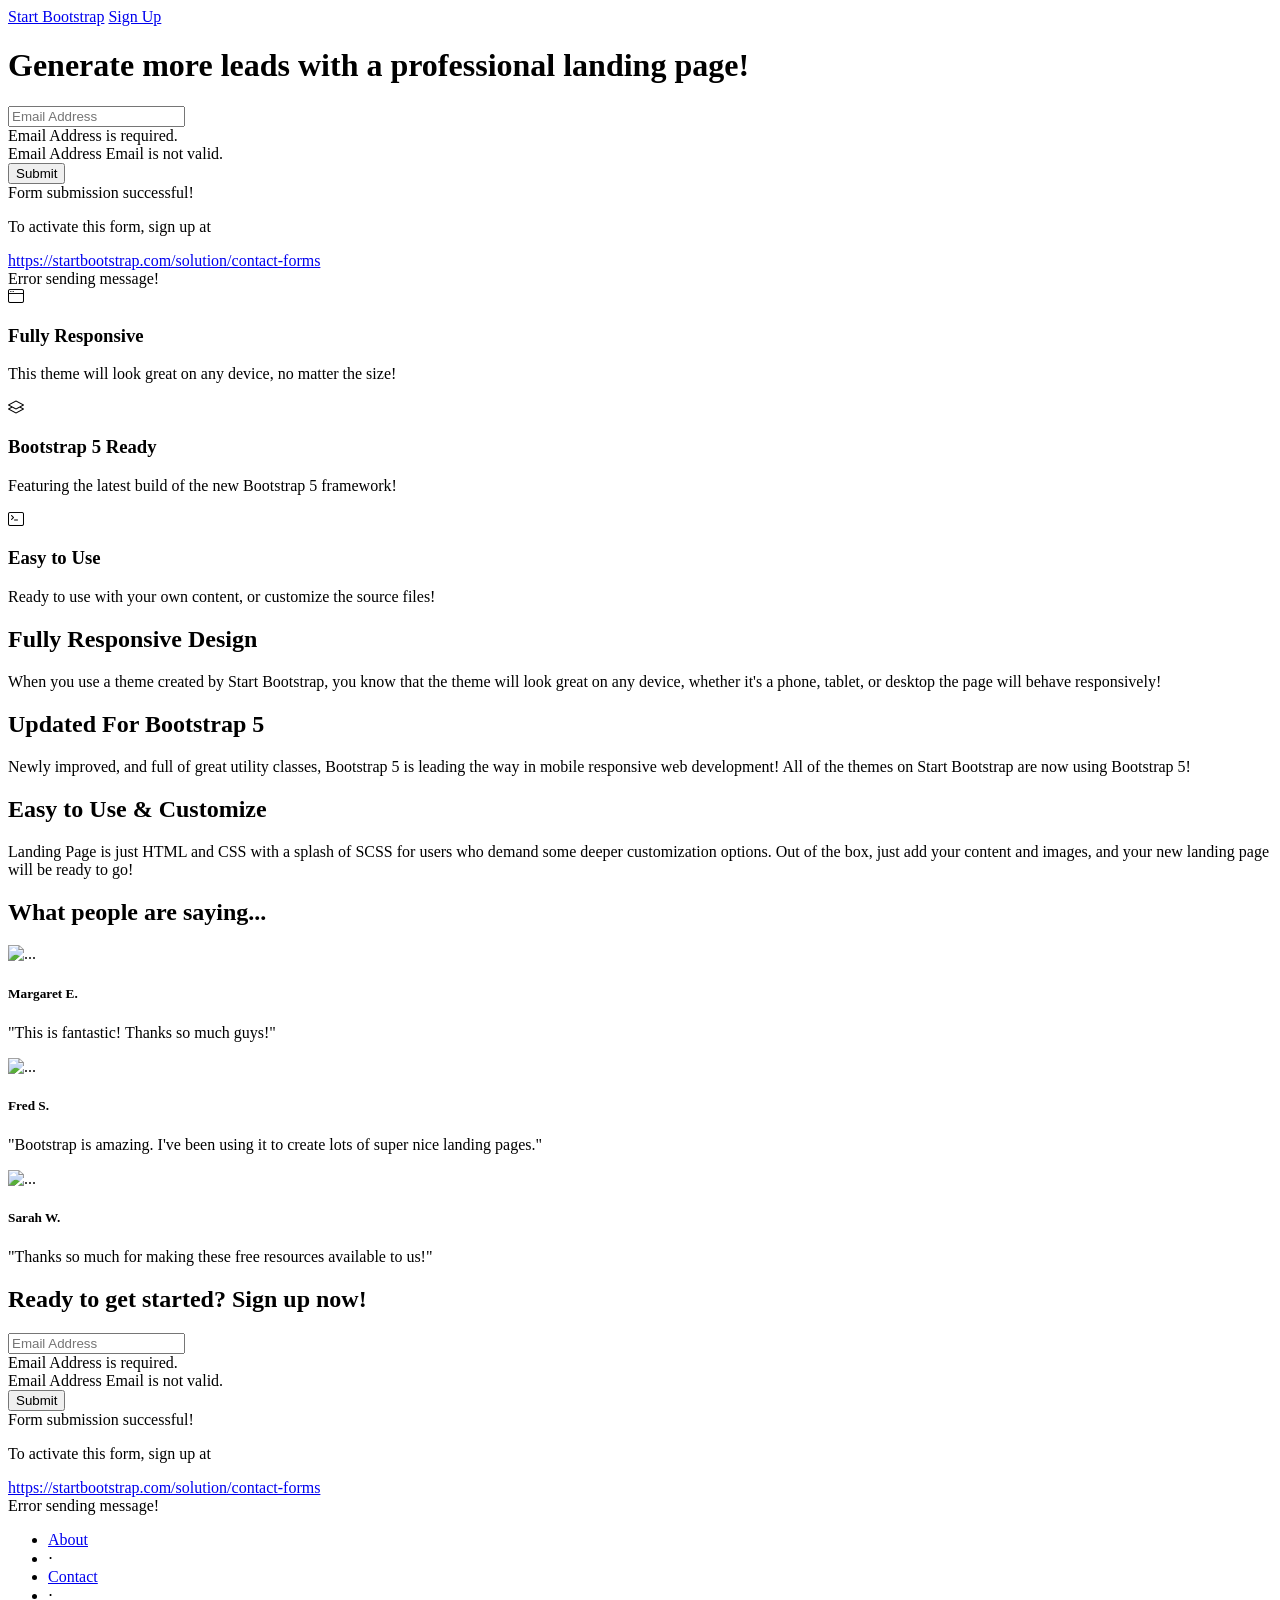
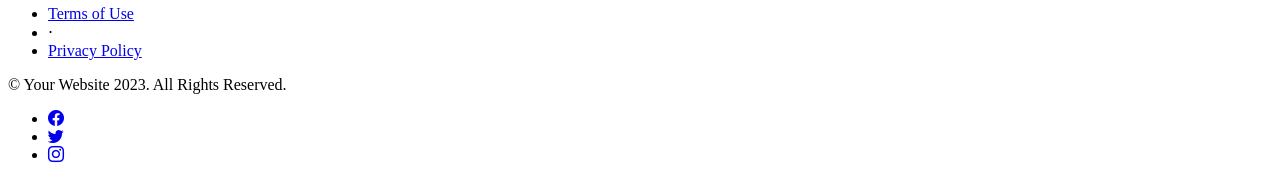
==== index.html @ b1d71d8c "first commit" ====
<!DOCTYPE html>
<html lang="en">
    <head>
        <meta charset="utf-8" />
        <meta name="viewport" content="width=device-width, initial-scale=1, shrink-to-fit=no" />
        <meta name="description" content="" />
        <meta name="author" content="" />
        <title>Olsens Cider</title>
        <!-- Favicon-->
        <link rel="icon" type="image/x-icon" href="assets/favicon.ico" />
        <!-- Bootstrap icons-->
        <link href="https://cdn.jsdelivr.net/npm/bootstrap-icons@1.5.0/font/bootstrap-icons.css" rel="stylesheet" type="text/css" />
        <!-- Google fonts-->
        <link href="https://fonts.googleapis.com/css?family=Lato:300,400,700,300italic,400italic,700italic" rel="stylesheet" type="text/css" />
        <!-- Core theme CSS (includes Bootstrap)-->
        <link href="css/styles.css" rel="stylesheet" />
    </head>
    <body>
        <!-- Navigation-->
        <nav class="navbar navbar-light bg-light static-top">
            <div class="container">
                <a class="navbar-brand" href="#!">Start Bootstrap</a>
                <a class="btn btn-primary" href="#signup">Sign Up</a>
            </div>
        </nav>
        <!-- Masthead-->
        <header class="masthead">
            <div class="container position-relative">
                <div class="row justify-content-center">
                    <div class="col-xl-6">
                        <div class="text-center text-white">
                            <!-- Page heading-->
                            <h1 class="mb-5">Generate more leads with a professional landing page!</h1>
                            <!-- Signup form-->
                            <!-- * * * * * * * * * * * * * * *-->
                            <!-- * * SB Forms Contact Form * *-->
                            <!-- * * * * * * * * * * * * * * *-->
                            <!-- This form is pre-integrated with SB Forms.-->
                            <!-- To make this form functional, sign up at-->
                            <!-- https://startbootstrap.com/solution/contact-forms-->
                            <!-- to get an API token!-->
                            <form class="form-subscribe" id="contactForm" data-sb-form-api-token="API_TOKEN">
                                <!-- Email address input-->
                                <div class="row">
                                    <div class="col">
                                        <input class="form-control form-control-lg" id="emailAddress" type="email" placeholder="Email Address" data-sb-validations="required,email" />
                                        <div class="invalid-feedback text-white" data-sb-feedback="emailAddress:required">Email Address is required.</div>
                                        <div class="invalid-feedback text-white" data-sb-feedback="emailAddress:email">Email Address Email is not valid.</div>
                                    </div>
                                    <div class="col-auto"><button class="btn btn-primary btn-lg disabled" id="submitButton" type="submit">Submit</button></div>
                                </div>
                                <!-- Submit success message-->
                                <!---->
                                <!-- This is what your users will see when the form-->
                                <!-- has successfully submitted-->
                                <div class="d-none" id="submitSuccessMessage">
                                    <div class="text-center mb-3">
                                        <div class="fw-bolder">Form submission successful!</div>
                                        <p>To activate this form, sign up at</p>
                                        <a class="text-white" href="https://startbootstrap.com/solution/contact-forms">https://startbootstrap.com/solution/contact-forms</a>
                                    </div>
                                </div>
                                <!-- Submit error message-->
                                <!---->
                                <!-- This is what your users will see when there is-->
                                <!-- an error submitting the form-->
                                <div class="d-none" id="submitErrorMessage"><div class="text-center text-danger mb-3">Error sending message!</div></div>
                            </form>
                        </div>
                    </div>
                </div>
            </div>
        </header>
        <!-- Icons Grid-->
        <section class="features-icons bg-light text-center">
            <div class="container">
                <div class="row">
                    <div class="col-lg-4">
                        <div class="features-icons-item mx-auto mb-5 mb-lg-0 mb-lg-3">
                            <div class="features-icons-icon d-flex"><i class="bi-window m-auto text-primary"></i></div>
                            <h3>Fully Responsive</h3>
                            <p class="lead mb-0">This theme will look great on any device, no matter the size!</p>
                        </div>
                    </div>
                    <div class="col-lg-4">
                        <div class="features-icons-item mx-auto mb-5 mb-lg-0 mb-lg-3">
                            <div class="features-icons-icon d-flex"><i class="bi-layers m-auto text-primary"></i></div>
                            <h3>Bootstrap 5 Ready</h3>
                            <p class="lead mb-0">Featuring the latest build of the new Bootstrap 5 framework!</p>
                        </div>
                    </div>
                    <div class="col-lg-4">
                        <div class="features-icons-item mx-auto mb-0 mb-lg-3">
                            <div class="features-icons-icon d-flex"><i class="bi-terminal m-auto text-primary"></i></div>
                            <h3>Easy to Use</h3>
                            <p class="lead mb-0">Ready to use with your own content, or customize the source files!</p>
                        </div>
                    </div>
                </div>
            </div>
        </section>
        <!-- Image Showcases-->
        <section class="showcase">
            <div class="container-fluid p-0">
                <div class="row g-0">
                    <div class="col-lg-6 order-lg-2 text-white showcase-img" style="background-image: url('assets/img/bg-showcase-1.jpg')"></div>
                    <div class="col-lg-6 order-lg-1 my-auto showcase-text">
                        <h2>Fully Responsive Design</h2>
                        <p class="lead mb-0">When you use a theme created by Start Bootstrap, you know that the theme will look great on any device, whether it's a phone, tablet, or desktop the page will behave responsively!</p>
                    </div>
                </div>
                <div class="row g-0">
                    <div class="col-lg-6 text-white showcase-img" style="background-image: url('assets/img/bg-showcase-2.jpg')"></div>
                    <div class="col-lg-6 my-auto showcase-text">
                        <h2>Updated For Bootstrap 5</h2>
                        <p class="lead mb-0">Newly improved, and full of great utility classes, Bootstrap 5 is leading the way in mobile responsive web development! All of the themes on Start Bootstrap are now using Bootstrap 5!</p>
                    </div>
                </div>
                <div class="row g-0">
                    <div class="col-lg-6 order-lg-2 text-white showcase-img" style="background-image: url('assets/img/bg-showcase-3.jpg')"></div>
                    <div class="col-lg-6 order-lg-1 my-auto showcase-text">
                        <h2>Easy to Use & Customize</h2>
                        <p class="lead mb-0">Landing Page is just HTML and CSS with a splash of SCSS for users who demand some deeper customization options. Out of the box, just add your content and images, and your new landing page will be ready to go!</p>
                    </div>
                </div>
            </div>
        </section>
        <!-- Testimonials-->
        <section class="testimonials text-center bg-light">
            <div class="container">
                <h2 class="mb-5">What people are saying...</h2>
                <div class="row">
                    <div class="col-lg-4">
                        <div class="testimonial-item mx-auto mb-5 mb-lg-0">
                            <img class="img-fluid rounded-circle mb-3" src="assets/img/testimonials-1.jpg" alt="..." />
                            <h5>Margaret E.</h5>
                            <p class="font-weight-light mb-0">"This is fantastic! Thanks so much guys!"</p>
                        </div>
                    </div>
                    <div class="col-lg-4">
                        <div class="testimonial-item mx-auto mb-5 mb-lg-0">
                            <img class="img-fluid rounded-circle mb-3" src="assets/img/testimonials-2.jpg" alt="..." />
                            <h5>Fred S.</h5>
                            <p class="font-weight-light mb-0">"Bootstrap is amazing. I've been using it to create lots of super nice landing pages."</p>
                        </div>
                    </div>
                    <div class="col-lg-4">
                        <div class="testimonial-item mx-auto mb-5 mb-lg-0">
                            <img class="img-fluid rounded-circle mb-3" src="assets/img/testimonials-3.jpg" alt="..." />
                            <h5>Sarah W.</h5>
                            <p class="font-weight-light mb-0">"Thanks so much for making these free resources available to us!"</p>
                        </div>
                    </div>
                </div>
            </div>
        </section>
        <!-- Call to Action-->
        <section class="call-to-action text-white text-center" id="signup">
            <div class="container position-relative">
                <div class="row justify-content-center">
                    <div class="col-xl-6">
                        <h2 class="mb-4">Ready to get started? Sign up now!</h2>
                        <!-- Signup form-->
                        <!-- * * * * * * * * * * * * * * *-->
                        <!-- * * SB Forms Contact Form * *-->
                        <!-- * * * * * * * * * * * * * * *-->
                        <!-- This form is pre-integrated with SB Forms.-->
                        <!-- To make this form functional, sign up at-->
                        <!-- https://startbootstrap.com/solution/contact-forms-->
                        <!-- to get an API token!-->
                        <form class="form-subscribe" id="contactFormFooter" data-sb-form-api-token="API_TOKEN">
                            <!-- Email address input-->
                            <div class="row">
                                <div class="col">
                                    <input class="form-control form-control-lg" id="emailAddressBelow" type="email" placeholder="Email Address" data-sb-validations="required,email" />
                                    <div class="invalid-feedback text-white" data-sb-feedback="emailAddressBelow:required">Email Address is required.</div>
                                    <div class="invalid-feedback text-white" data-sb-feedback="emailAddressBelow:email">Email Address Email is not valid.</div>
                                </div>
                                <div class="col-auto"><button class="btn btn-primary btn-lg disabled" id="submitButton" type="submit">Submit</button></div>
                            </div>
                            <!-- Submit success message-->
                            <!---->
                            <!-- This is what your users will see when the form-->
                            <!-- has successfully submitted-->
                            <div class="d-none" id="submitSuccessMessage">
                                <div class="text-center mb-3">
                                    <div class="fw-bolder">Form submission successful!</div>
                                    <p>To activate this form, sign up at</p>
                                    <a class="text-white" href="https://startbootstrap.com/solution/contact-forms">https://startbootstrap.com/solution/contact-forms</a>
                                </div>
                            </div>
                            <!-- Submit error message-->
                            <!---->
                            <!-- This is what your users will see when there is-->
                            <!-- an error submitting the form-->
                            <div class="d-none" id="submitErrorMessage"><div class="text-center text-danger mb-3">Error sending message!</div></div>
                        </form>
                    </div>
                </div>
            </div>
        </section>
        <!-- Footer-->
        <footer class="footer bg-light">
            <div class="container">
                <div class="row">
                    <div class="col-lg-6 h-100 text-center text-lg-start my-auto">
                        <ul class="list-inline mb-2">
                            <li class="list-inline-item"><a href="#!">About</a></li>
                            <li class="list-inline-item">⋅</li>
                            <li class="list-inline-item"><a href="#!">Contact</a></li>
                            <li class="list-inline-item">⋅</li>
                            <li class="list-inline-item"><a href="#!">Terms of Use</a></li>
                            <li class="list-inline-item">⋅</li>
                            <li class="list-inline-item"><a href="#!">Privacy Policy</a></li>
                        </ul>
                        <p class="text-muted small mb-4 mb-lg-0">&copy; Your Website 2023. All Rights Reserved.</p>
                    </div>
                    <div class="col-lg-6 h-100 text-center text-lg-end my-auto">
                        <ul class="list-inline mb-0">
                            <li class="list-inline-item me-4">
                                <a href="#!"><i class="bi-facebook fs-3"></i></a>
                            </li>
                            <li class="list-inline-item me-4">
                                <a href="#!"><i class="bi-twitter fs-3"></i></a>
                            </li>
                            <li class="list-inline-item">
                                <a href="#!"><i class="bi-instagram fs-3"></i></a>
                            </li>
                        </ul>
                    </div>
                </div>
            </div>
        </footer>
        <!-- Bootstrap core JS-->
        <script src="https://cdn.jsdelivr.net/npm/bootstrap@5.2.3/dist/js/bootstrap.bundle.min.js"></script>
        <!-- Core theme JS-->
        <script src="js/scripts.js"></script>
        <!-- * * * * * * * * * * * * * * * * * * * * * * * * * * * * * * * * * * * * * * * *-->
        <!-- * *                               SB Forms JS                               * *-->
        <!-- * * Activate your form at https://startbootstrap.com/solution/contact-forms * *-->
        <!-- * * * * * * * * * * * * * * * * * * * * * * * * * * * * * * * * * * * * * * * *-->
        <script src="https://cdn.startbootstrap.com/sb-forms-latest.js"></script>
    </body>
</html>
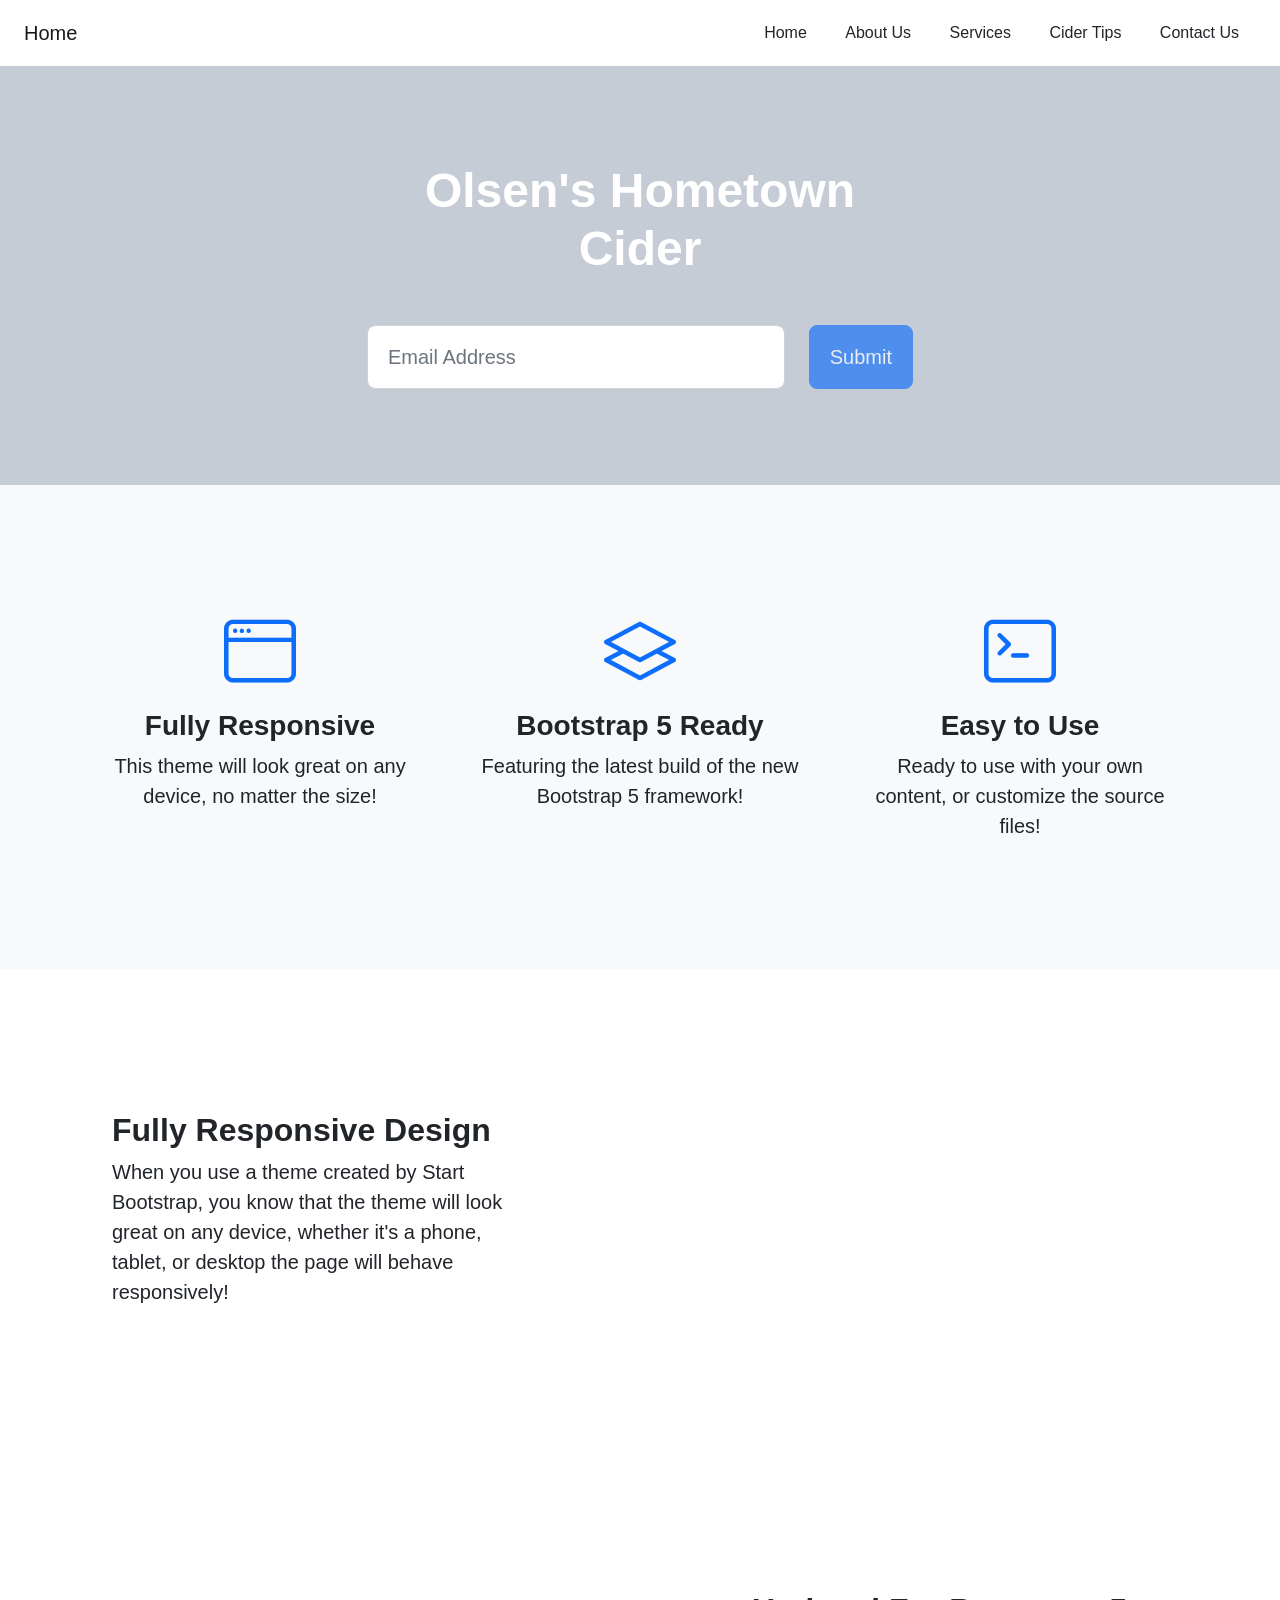
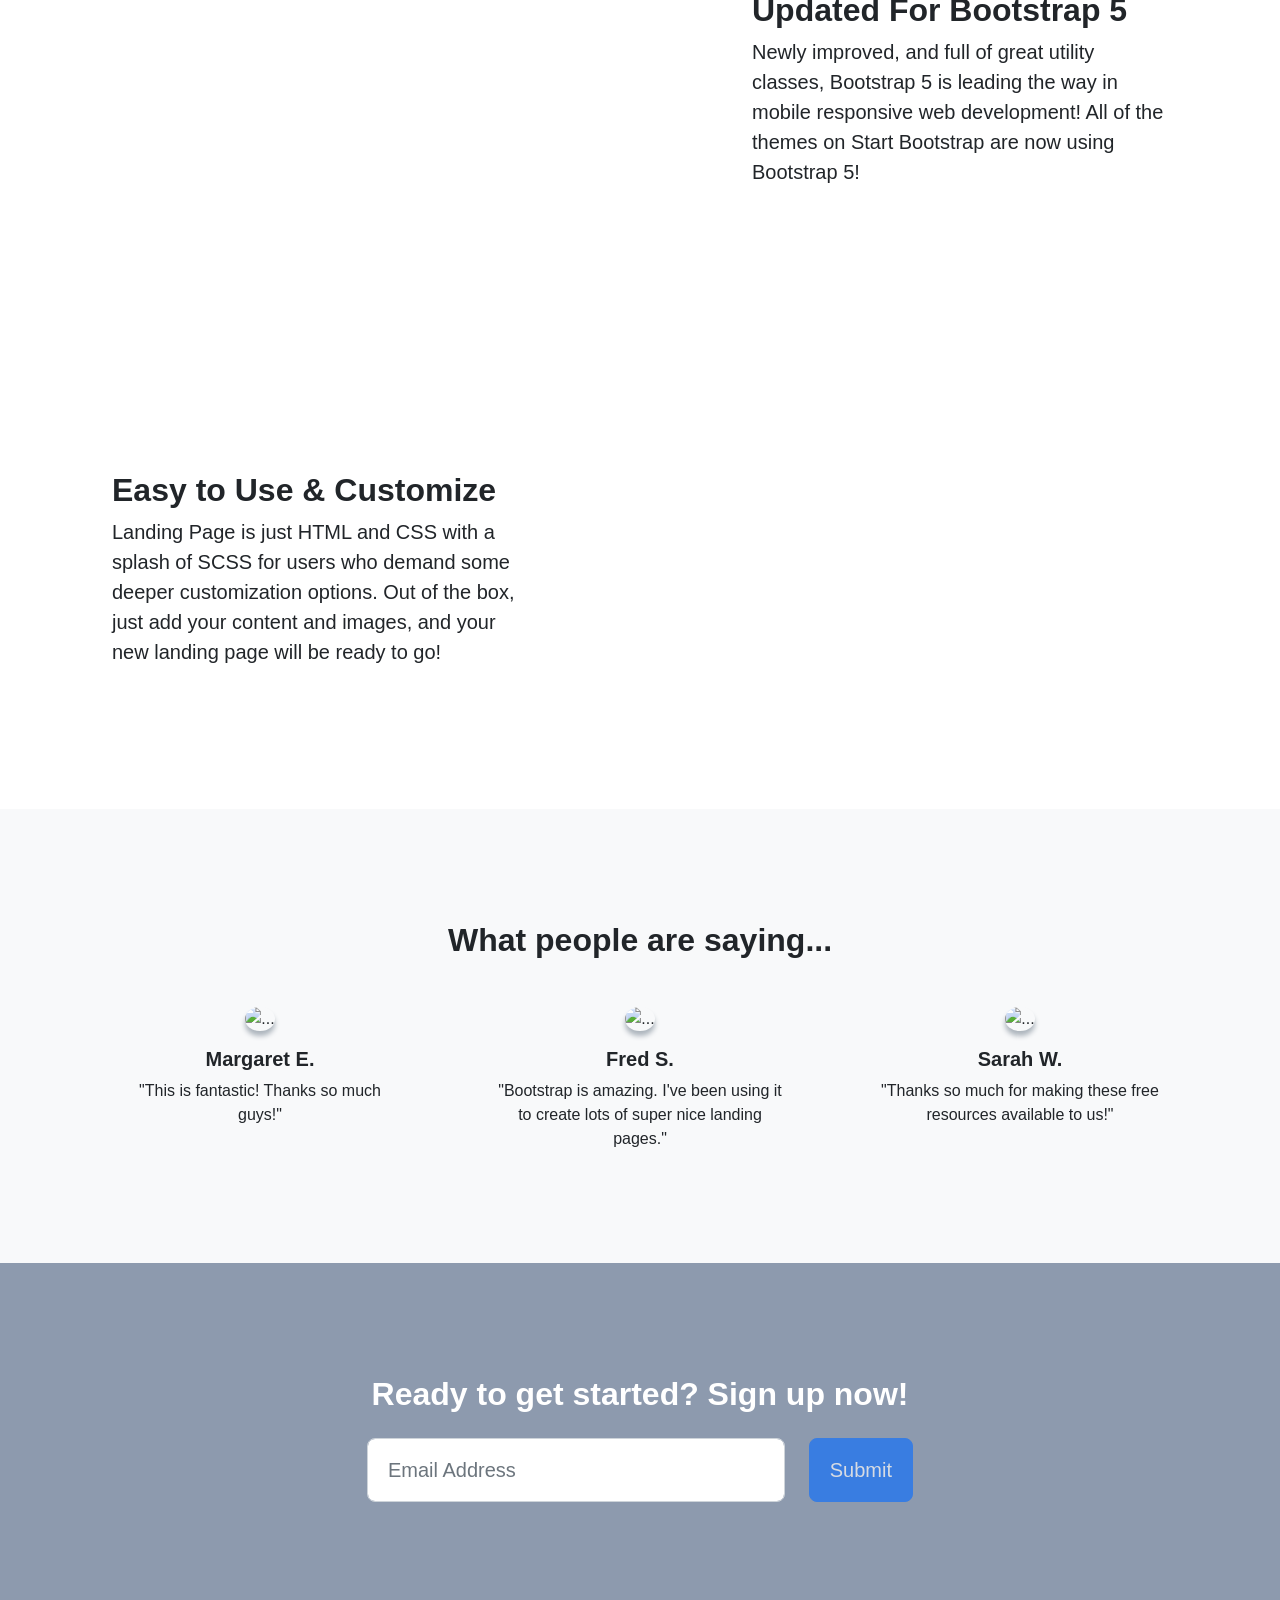
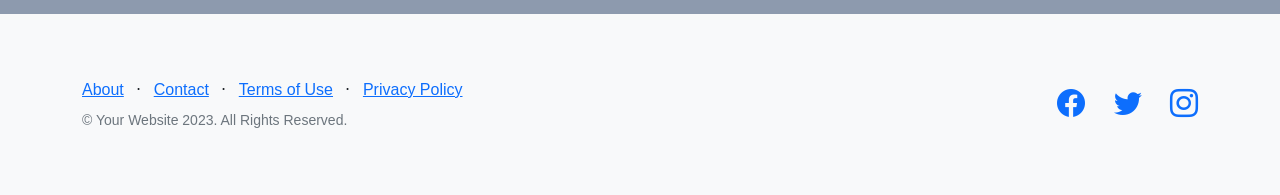
==== commit 9fbab37e: "second commit" ====
--- a/index.html
+++ b/index.html
@@ -16,21 +16,28 @@
         <link href="css/styles.css" rel="stylesheet" />
     </head>
     <body>
-        <!-- Navigation-->
-        <nav class="navbar navbar-light bg-light static-top">
-            <div class="container">
-                <a class="navbar-brand" href="#!">Start Bootstrap</a>
-                <a class="btn btn-primary" href="#signup">Sign Up</a>
-            </div>
+        <!-- Navigation--> 
+        <nav class="navbar navbar-light bg-transparent sticky-top" style="justify-content: space-between;">
+          <div>
+              <a style="margin-left: 1.5rem;" class="navbar-brand" href="#!">Home</a>
+          </div>
+          <div>
+              <a class="btn" href="">Home</a>
+              <a class="btn" href="#signup">About Us</a>
+              <a class="btn" href="#signup">Services</a>
+              <a class="btn" href="#signup">Cider Tips</a>
+              <a style="margin-right: 1.5rem;" class="btn" href="#signup">Contact Us</a>
+          </div>
         </nav>
         <!-- Masthead-->
-        <header class="masthead">
+        <header class="masthead"> 
+
             <div class="container position-relative">
                 <div class="row justify-content-center">
                     <div class="col-xl-6">
                         <div class="text-center text-white">
                             <!-- Page heading-->
-                            <h1 class="mb-5">Generate more leads with a professional landing page!</h1>
+                            <h1 class="mb-5">Olsen's Hometown Cider</h1>
                             <!-- Signup form-->
                             <!-- * * * * * * * * * * * * * * *-->
                             <!-- * * SB Forms Contact Form * *-->
